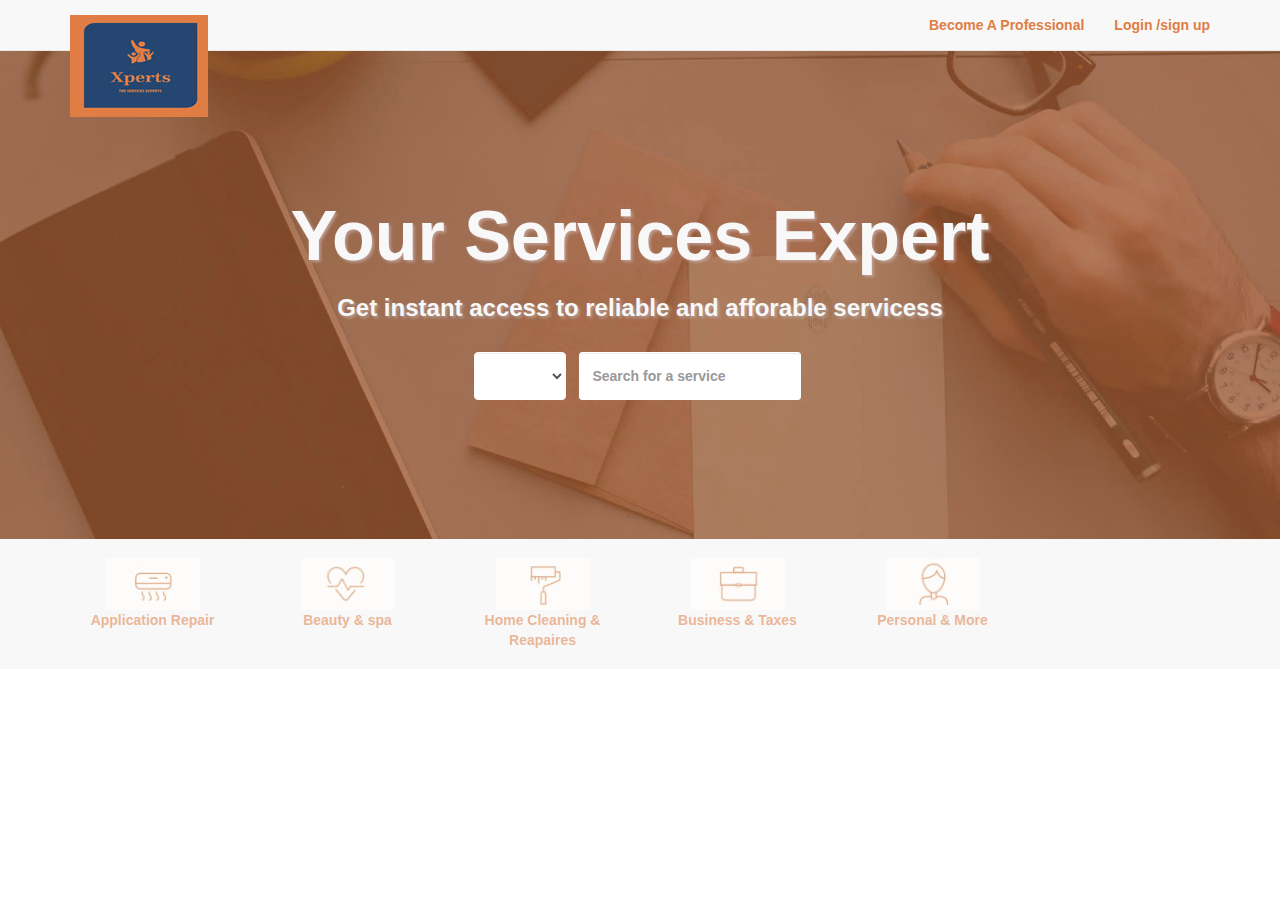
==== www/index.html @ 5f45b693 "Initial commit" ====
<!DOCTYPE html>
<!--
    Copyright (c) 2012-2016 Adobe Systems Incorporated. All rights reserved.

    Licensed to the Apache Software Foundation (ASF) under one
    or more contributor license agreements.  See the NOTICE file
    distributed with this work for additional information
    regarding copyright ownership.  The ASF licenses this file
    to you under the Apache License, Version 2.0 (the
    "License"); you may not use this file except in compliance
    with the License.  You may obtain a copy of the License at

    http://www.apache.org/licenses/LICENSE-2.0

    Unless required by applicable law or agreed to in writing,
    software distributed under the License is distributed on an
    "AS IS" BASIS, WITHOUT WARRANTIES OR CONDITIONS OF ANY
     KIND, either express or implied.  See the License for the
    specific language governing permissions and limitations
    under the License.
-->
<html>

<head>
    <meta charset="utf-8" />
    <meta name="format-detection" content="telephone=no" />
    <meta name="msapplication-tap-highlight" content="no" />
    <meta name="viewport" content="user-scalable=no, initial-scale=1, maximum-scale=1, minimum-scale=1, width=device-width" />
    <!-- This is a wide open CSP declaration. To lock this down for production, see below. -->
    <meta http-equiv="Content-Security-Policy" content="default-src * 'unsafe-inline'; style-src 'self' 'unsafe-inline'; media-src *" />
    <!-- Good default declaration:
    * gap: is required only on iOS (when using UIWebView) and is needed for JS->native communication
    * https://ssl.gstatic.com is required only on Android and is needed for TalkBack to function properly
    * Disables use of eval() and inline scripts in order to mitigate risk of XSS vulnerabilities. To change this:
        * Enable inline JS: add 'unsafe-inline' to default-src
        * Enable eval(): add 'unsafe-eval' to default-src
    * Create your own at http://cspisawesome.com
    -->
    <!-- <meta http-equiv="Content-Security-Policy" content="default-src 'self' data: gap: 'unsafe-inline' https://ssl.gstatic.com; style-src 'self' 'unsafe-inline'; media-src *" /> -->

    <!-- Bootstrap Core CSS -->
    <link href="css/bootstrap.min.css" rel="stylesheet">

    <!-- Custom CSS -->
    <link href="css/landing-page.css" rel="stylesheet">
	<link href="css/style.css" rel="stylesheet">
    <!-- Custom Fonts -->
    <link href="font-awesome/css/font-awesome.min.css" rel="stylesheet" type="text/css">
    <link href="https://fonts.googleapis.com/css?family=Lato:300,400,700,300italic,400italic,700italic" rel="stylesheet" type="text/css">


    <title>Hello World</title>
</head>

<body>
        
        <!-- Navigation -->
    <nav class="navbar navbar-default navbar-fixed-top topnav" role="navigation">
        <div class="container topnav">
            <!-- Brand and toggle get grouped for better mobile display -->
            <div class="navbar-header">
                <button type="button" class="navbar-toggle" data-toggle="collapse" data-target="#bs-example-navbar-collapse-1">
                    <span class="sr-only">Toggle navigation</span>
                    <span class="icon-bar"></span>
                    <span class="icon-bar"></span>
                    <span class="icon-bar"></span>
                </button>
                <a class="navbar-brand topnav" href="#"><img src="img/1.jpg"></a>
            </div>
            <!-- Collect the nav links, forms, and other content for toggling -->
            <div class="collapse navbar-collapse" id="bs-example-navbar-collapse-1">
                <ul class="nav navbar-nav navbar-right">
                    <li>
                        <a href="#about">Become A Professional </a>
                    </li>
                    <li>
                        <a href="#services">Login /sign up</a>
                    </li>
                    
                </ul>
            </div>
            <!-- /.navbar-collapse -->
        </div>
        <!-- /.container -->
    </nav>


    <!-- Header -->
    <a name="about"></a>
    <div class="intro-header">
        <div class="container">

            <div class="row">
                <div class="col-lg-12">
                    <div class="intro-message">
                        <h1>Your Services Expert </h1>
                        <h3>Get instant access to reliable and afforable servicess</h3>
                       <br>
                      <ul class="list-inline intro-social-buttons">
                           
                            <li>
                                                    
                            <select class="form-control form-control-lg" name="category" id="validationCustom03" onchange="ChangecatList()" required>
                                <option value=""></option>
                                <option value="Classroom Instruction and Assessment">demo1</option>
                                <option value="Curriculum Development and Alignment">demo2</option>
       
                            </select>
                            </li>
                             <li class="">
                                <input type="text" class="form-control input-lg df" placeholder="Search for a service" />
                            </li>
                           
                        </ul>
                    </div>
                </div>
            </div>

        </div>
        <!-- /.container -->

    </div>
    <!-- /.intro-header -->

    <!-- Page Content -->

	<a  name="services"></a>
  
    <!-- /.content-section-a -->


    <!-- /.content-section-b -->



	

    <!-- Footer -->
    <footer>
        <div class="container cx">
            <div class="row">
                <div class="col-md-2 col-xs-6  text-center">
                   
                        <img src="img/x_1.jpg">
                        <br>
                            <a href="application-repair.html" >Application Repair </a>
                              </div>
                        <div class="col-md-2 col-xs-6 text-center">
                        <img src="img/x_2.jpg">
                        <br>
                            <a href="beauty-spa.html">Beauty & spa</a>
                            </div>
                        <div class="col-md-2 col-xs-6 text-center">
                        <img src="img/x_3.jpg">
                          <br>
                            <a href="home-cleaning.html">Home Cleaning & Reapaires</a>
                            </div>
                       <div class="col-md-2 col-xs-6 text-center">
                       <img src="img/x_4.jpg">
                         <br>
                            <a href="business-taxes.html">Business & Taxes</a>
                  </div>
                     <div class="col-md-2 col-xs-6 text-center">
                       <img src="img/x_5.jpg">
                         <br>
                            <a href="beauty-spa.html">Personal & More</a>
                  </div>
              
            </div>
        </div>
    </footer>

    <!-- jQuery -->
    <script src="js/jquery.js"></script>

    <!-- Bootstrap Core JavaScript -->
    <script src="js/bootstrap.min.js"></script>

    <script type="text/javascript" src="cordova.js"></script>
    <script type="text/javascript" src="js/index.js"></script>
    <script type="text/javascript">
        app.initialize();
    </script>
</body>

</html>
---- www/css/landing-page.css ----
/*
 * Start Bootstrap - Landing Page (http://startbootstrap.com/)
 * Copyright 2013-2016 Start Bootstrap
 * Licensed under MIT (https://github.com/BlackrockDigital/startbootstrap/blob/gh-pages/LICENSE)
 */

body,
html {
    width: 100%;
    height: 100%;
}

body,
h1,
h2,
h3,
h4,
h5,
h6 {
    font-family: "Lato","Helvetica Neue",Helvetica,Arial,sans-serif;
    font-weight: 700;
}

.topnav {
    font-size: 14px; 
}

.lead {
    font-size: 18px;
    font-weight: 400;
}

.intro-header {
    padding-top: 50px; /* If you're making other pages, make sure there is 50px of padding to make sure the navbar doesn't overlap content! */
    padding-bottom: 50px;
    text-align: center;
    color: #f8f8f8;
    background: url(../img/intro-bg.jpg) no-repeat center center;
    background-size: cover;
}

.intro-message {
    position: relative;
    padding-top: 13%;
    padding-bottom: 7%;
}

.intro-message > h1 {
    margin: 0;
    text-shadow: 2px 2px 3px rgba(210, 186, 186, 0.6);
    font-size: 5em;
}

.intro-divider {
    width: 400px;
    border-top: 1px solid #f8f8f8;
    border-bottom: 1px solid rgba(0,0,0,0.2);
}

.intro-message > h3 {
    text-shadow: 2px 2px 3px rgba(195, 189, 189, 0.6);
}

@media(max-width:767px) {
    .intro-message {
        padding-bottom: 15%;
    }

    .intro-message > h1 {
        font-size: 3em;
    }

    ul.intro-social-buttons > li {
        display: block;
        margin-bottom: 20px;
        padding: 0;
    }

    ul.intro-social-buttons > li:last-child {
        margin-bottom: 0;
    }

    .intro-divider {
        width: 100%;
    }
}

.network-name {
    text-transform: uppercase;
    font-size: 14px;
    font-weight: 400;
    letter-spacing: 2px;
}

.content-section-a {
    padding: 50px 0;
    background-color: #f8f8f8;
}

.content-section-b {
    padding: 50px 0;
    border-top: 1px solid #e7e7e7;
    border-bottom: 1px solid #e7e7e7;
}

.section-heading {
    margin-bottom: 30px;
}

.section-heading-spacer {
    float: left;
    width: 200px;
    border-top: 3px solid #e7e7e7;
}

.banner {
    padding: 100px 0;
    color: #f8f8f8;
    background: url(../img/banner-bg.jpg) no-repeat center center;
    background-size: cover;
}

.banner h2 {
    margin: 0;
    text-shadow: 2px 2px 3px rgba(0,0,0,0.6);
    font-size: 3em;
}

.banner ul {
    margin-bottom: 0;
}

.banner-social-buttons {
    float: right;
    margin-top: 0;
}

@media(max-width:1199px) {
    ul.banner-social-buttons {
        float: left;
        margin-top: 15px;
    }
}

@media(max-width:767px) {
    .banner h2 {
        margin: 0;
        text-shadow: 2px 2px 3px rgba(0,0,0,0.6);
        font-size: 3em;
    }

    ul.banner-social-buttons > li {
        display: block;
        margin-bottom: 20px;
        padding: 0;
    }

    ul.banner-social-buttons > li:last-child {
        margin-bottom: 0;
    }
}

footer {
    padding: 19px 0;
    background-color: #f8f8f8;
}

p.copyright {
    margin: 15px 0 0;
}
---- www/css/style.css ----
@charset "utf-8";
/* CSS Document */

.tab {overflow: hidden; border: 1px solid #000; 
background-color: #000; color:#C3C0C0;}


.tab button {background-color: inherit; float: left; border: none;
    outline: none; cursor: pointer; padding: 14px 16px; 
    transition: 0.3s;}
    
.tab button:hover {background-color: #000; color: white;}

.tab .active {background-color: #000; color: white;}

.tabcontent {display: none;

border: 1px solid #ccc; border-top: none;}

table {font-family: arial, sans-serif; border-collapse: collapse;
    width: 100%;}

td, th {border-bottom: 1px solid #dddddd; padding: 5px; 
    text-align: left;}

/*Change color to gray*/
tr {
    background-color: white;}

.actived a{color:green}
.actived a:hover{ font-weight: bold}

.deactivated a{color:red}
.deactivated a:hover{ font-weight: bold}

.available {color:green; }
.disable{ color: red; font-weight: bold}
.intraining{color: blue; font-weight: bold}
.vacation{ font-weight: bold}
.tab_head {
    background-color: black;
    color: white;
    padding-left: 18px;
  
    padding-top: 10px;
}
.tab_head a { color:#FFFFFF;}
.img_1 {
    float: right;
    width: 4%;
    position: relative;
}
.bg  {
    background-color: #e07f4c; padding: 0px 12px 12px;
}
.org { width:20%}
.tab button {

    padding: 14px 11px;}
	.navbar-default .navbar-nav>li>a {
    color: #e07d44;
}
.cx a {
    color: #e07d448c !important;
    text-decoration: none;
}
input.form-control.input-lg {
    border: 1px solid white !important;
    border-radius: 3px!important;
    color: #e07d44 !important;
}
.form-control {
    display: block;
    width: 100%;
    height: 48px !important;
    padding: 6px 12px;
    font-size: 14px;
    line-height: 1.42857143;
    color: #555;
    background-color: #fff;
    background-image: none;
    border: 1px solid #fff;}
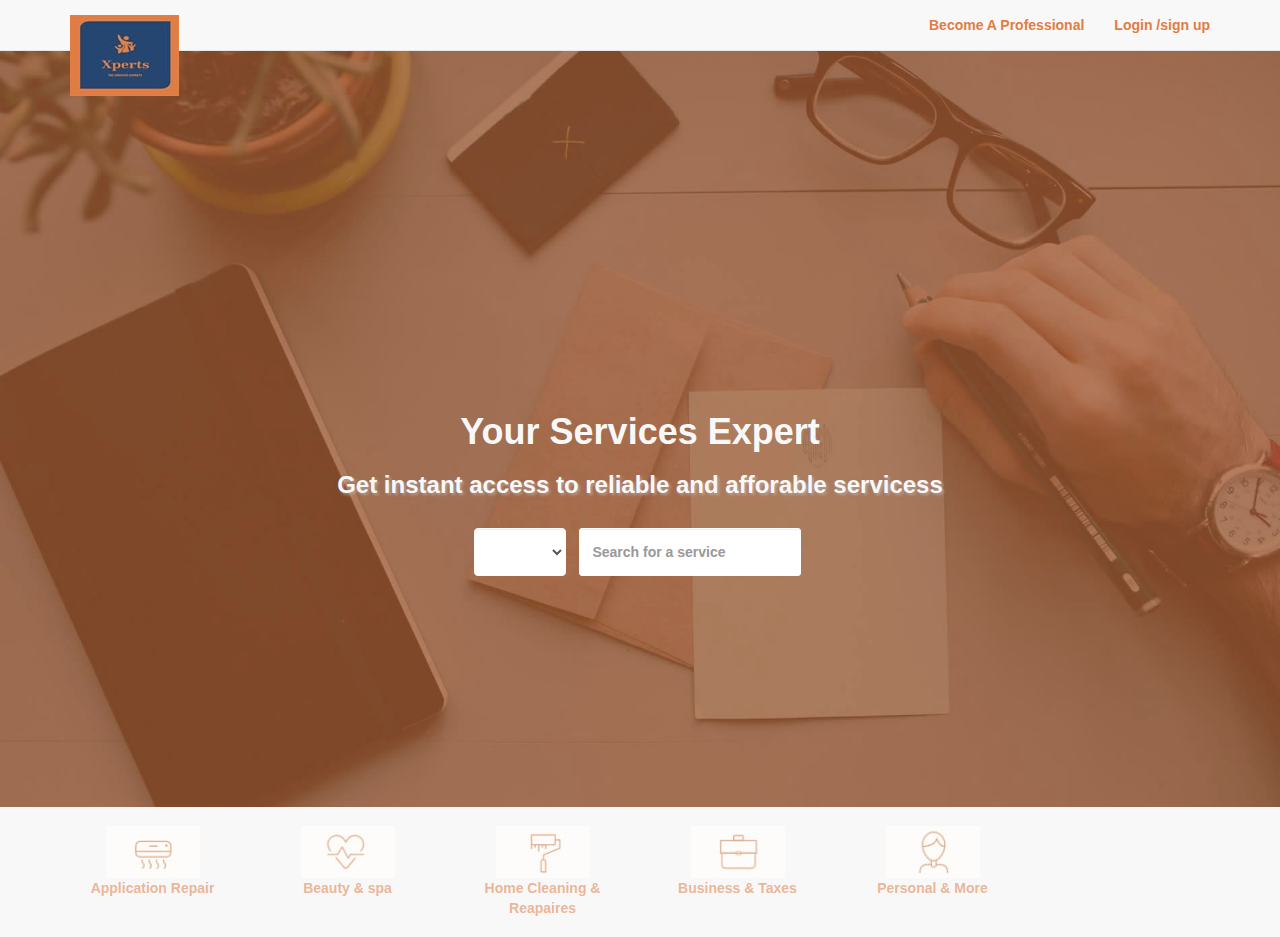
==== commit 48dae83e: "Logo overlapped on menu fixed" ====
--- a/www/index.html
+++ b/www/index.html
@@ -25,7 +25,9 @@
     <meta charset="utf-8" />
     <meta name="format-detection" content="telephone=no" />
     <meta name="msapplication-tap-highlight" content="no" />
-    <meta name="viewport" content="user-scalable=no, initial-scale=1, maximum-scale=1, minimum-scale=1, width=device-width" />
+    
+    <meta http-equiv="X-UA-Compatible" content="IE=edge">
+    <meta name="viewport" content="width=device-width, initial-scale=1">
     <!-- This is a wide open CSP declaration. To lock this down for production, see below. -->
     <meta http-equiv="Content-Security-Policy" content="default-src * 'unsafe-inline'; style-src 'self' 'unsafe-inline'; media-src *" />
     <!-- Good default declaration:
--- a/www/css/landing-page.css
+++ b/www/css/landing-page.css
@@ -45,11 +45,13 @@
     padding-bottom: 7%;
 }
 
-.intro-message > h1 {
-    margin: 0;
-    text-shadow: 2px 2px 3px rgba(210, 186, 186, 0.6);
-    font-size: 5em;
+
+.intro-message {
+    position: relative;
+    padding-top: 30%;
+    padding-bottom: 15%;
 }
+
 
 .intro-divider {
     width: 400px;
--- a/www/css/style.css
+++ b/www/css/style.css
@@ -79,5 +79,12 @@
     color: #555;
     background-color: #fff;
     background-image: none;
-    border: 1px solid #fff;}
-	+    border: 1px solid #fff;
+	
+}
+	
+
+.navbar-collapse .nav {
+    float: right;
+}
+
